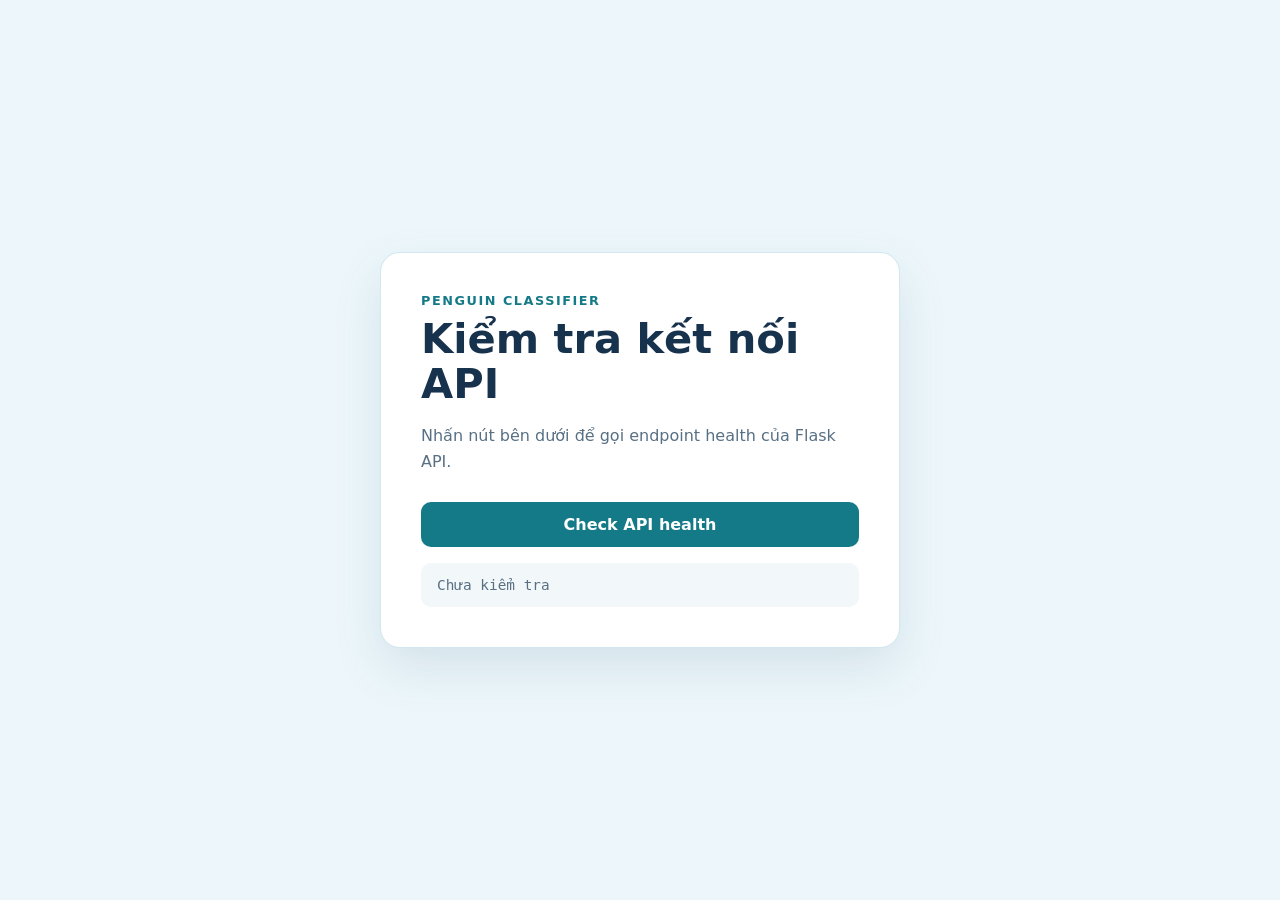
==== web/index.html @ 74799278 "fast api" ====
<!doctype html>
<html lang="vi">
  <head>
    <meta charset="UTF-8" />
    <meta name="viewport" content="width=device-width, initial-scale=1.0" />
    <title>Penguin Classifier</title>
    <link rel="stylesheet" href="styles.css" />
  </head>
  <body>
    <main class="card">
      <p class="eyebrow">Penguin Classifier</p>
      <h1>Kiểm tra kết nối API</h1>
      <p class="description">
        Nhấn nút bên dưới để gọi endpoint health của Flask API.
      </p>

      <button id="check-health" type="button">Check API health</button>
      <output id="result" class="result" aria-live="polite">
        Chưa kiểm tra
      </output>
    </main>

    <script src="app.js"></script>
  </body>
</html>
---- web/styles.css ----
:root {
  color-scheme: light;
  font-family: Inter, ui-sans-serif, system-ui, -apple-system, BlinkMacSystemFont,
    "Segoe UI", sans-serif;
  color: #17324d;
  background: #edf7fb;
}

* {
  box-sizing: border-box;
}

body {
  min-height: 100vh;
  margin: 0;
  display: grid;
  place-items: center;
  padding: 24px;
}

.card {
  width: min(100%, 520px);
  padding: 40px;
  border: 1px solid #d2e7ef;
  border-radius: 20px;
  background: #ffffff;
  box-shadow: 0 20px 50px rgba(34, 84, 110, 0.12);
}

.eyebrow {
  margin: 0 0 8px;
  color: #147a88;
  font-size: 0.8rem;
  font-weight: 700;
  letter-spacing: 0.12em;
  text-transform: uppercase;
}

h1 {
  margin: 0;
  font-size: clamp(1.8rem, 6vw, 2.6rem);
  line-height: 1.1;
}

.description {
  margin: 16px 0 28px;
  color: #587084;
  line-height: 1.6;
}

button {
  width: 100%;
  padding: 13px 18px;
  border: 0;
  border-radius: 10px;
  color: #ffffff;
  background: #147a88;
  font: inherit;
  font-weight: 700;
  cursor: pointer;
  transition: background 150ms ease, transform 150ms ease;
}

button:hover:not(:disabled) {
  background: #0f6370;
  transform: translateY(-1px);
}

button:focus-visible {
  outline: 3px solid rgba(20, 122, 136, 0.3);
  outline-offset: 3px;
}

button:disabled {
  cursor: wait;
  opacity: 0.65;
}

.result {
  display: block;
  margin-top: 16px;
  padding: 14px 16px;
  border-radius: 10px;
  color: #587084;
  background: #f2f7f9;
  font-family: ui-monospace, SFMono-Regular, Menlo, Consolas, monospace;
  font-size: 0.9rem;
  overflow-wrap: anywhere;
}

.result.success {
  color: #17653a;
  background: #e8f8ee;
}

.result.error {
  color: #9d2c2c;
  background: #fff0f0;
}
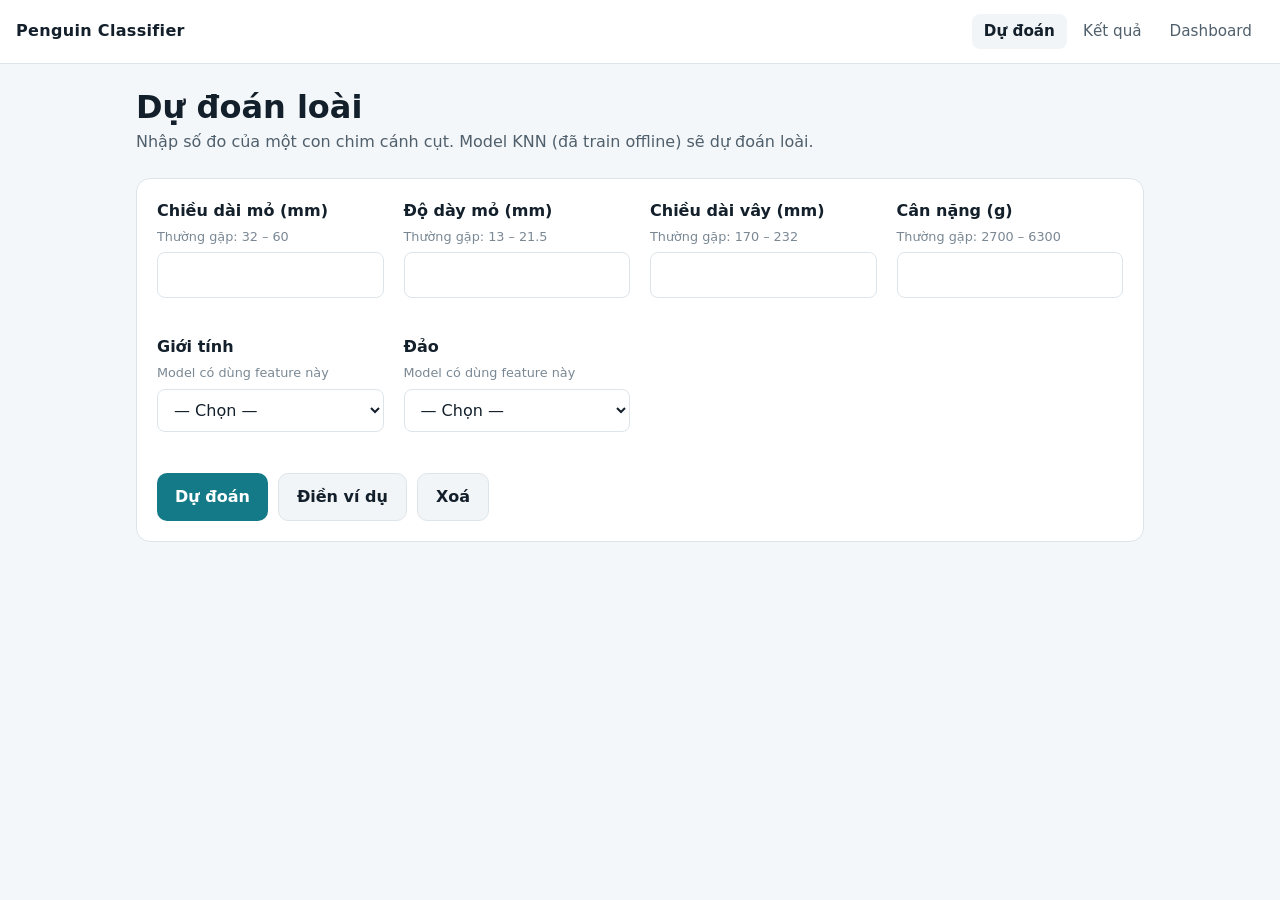
==== commit 5746f2f8: "tune + experiment_features + select_model + evaluate + error_analysis + train_final + api" ====
--- a/web/index.html
+++ b/web/index.html
@@ -3,24 +3,84 @@
   <head>
     <meta charset="UTF-8" />
     <meta name="viewport" content="width=device-width, initial-scale=1.0" />
-    <title>Penguin Classifier</title>
+    <title>Dự đoán loài chim cánh cụt</title>
     <link rel="stylesheet" href="styles.css" />
   </head>
   <body>
-    <main class="card">
-      <p class="eyebrow">Penguin Classifier</p>
-      <h1>Kiểm tra kết nối API</h1>
-      <p class="description">
-        Nhấn nút bên dưới để gọi endpoint health của Flask API.
-      </p>
+    <header class="topbar">
+      <span class="brand">Penguin Classifier</span>
+      <nav class="nav">
+        <a href="index.html" aria-current="page">Dự đoán</a>
+        <a href="result.html">Kết quả</a>
+        <a href="dashboard.html">Dashboard</a>
+      </nav>
+    </header>
 
-      <button id="check-health" type="button">Check API health</button>
-      <output id="result" class="result" aria-live="polite">
-        Chưa kiểm tra
-      </output>
+    <main>
+      <h1>Dự đoán loài</h1>
+      <p class="lead">Nhập số đo của một con chim cánh cụt. Model KNN (đã train offline) sẽ dự đoán loài.</p>
+
+      <div id="form-alert" class="alert error" role="alert"></div>
+      <div id="form-warning" class="alert warn" role="status"></div>
+
+      <form id="predict-form" class="card" novalidate>
+        <div class="form-grid">
+          <div class="field" data-field="bill_length_mm">
+            <label for="bill_length_mm">Chiều dài mỏ (mm)</label>
+            <span class="hint" data-hint>Ví dụ: 45.2</span>
+            <input id="bill_length_mm" name="bill_length_mm" type="number" step="any" inputmode="decimal" required />
+            <div class="message" aria-live="polite"></div>
+          </div>
+          <div class="field" data-field="bill_depth_mm">
+            <label for="bill_depth_mm">Độ dày mỏ (mm)</label>
+            <span class="hint" data-hint>Ví dụ: 17.1</span>
+            <input id="bill_depth_mm" name="bill_depth_mm" type="number" step="any" inputmode="decimal" required />
+            <div class="message" aria-live="polite"></div>
+          </div>
+          <div class="field" data-field="flipper_length_mm">
+            <label for="flipper_length_mm">Chiều dài vây (mm)</label>
+            <span class="hint" data-hint>Ví dụ: 190</span>
+            <input id="flipper_length_mm" name="flipper_length_mm" type="number" step="any" inputmode="decimal" required />
+            <div class="message" aria-live="polite"></div>
+          </div>
+          <div class="field" data-field="body_mass_g">
+            <label for="body_mass_g">Cân nặng (g)</label>
+            <span class="hint" data-hint>Ví dụ: 3650</span>
+            <input id="body_mass_g" name="body_mass_g" type="number" step="any" inputmode="decimal" required />
+            <div class="message" aria-live="polite"></div>
+          </div>
+          <div class="field" data-field="sex">
+            <label for="sex">Giới tính</label>
+            <span class="hint">Model có dùng feature này</span>
+            <select id="sex" name="sex" required>
+              <option value="">— Chọn —</option>
+              <option value="female">Cái (female)</option>
+              <option value="male">Đực (male)</option>
+            </select>
+            <div class="message" aria-live="polite"></div>
+          </div>
+          <div class="field" data-field="island">
+            <label for="island">Đảo</label>
+            <span class="hint">Model có dùng feature này</span>
+            <select id="island" name="island" required>
+              <option value="">— Chọn —</option>
+              <option value="Biscoe">Biscoe</option>
+              <option value="Dream">Dream</option>
+              <option value="Torgersen">Torgersen</option>
+            </select>
+            <div class="message" aria-live="polite"></div>
+          </div>
+        </div>
+
+        <div class="actions">
+          <button id="submit" type="submit">Dự đoán</button>
+          <button id="fill-example" class="secondary" type="button">Điền ví dụ</button>
+          <button class="secondary" type="reset">Xoá</button>
+        </div>
+      </form>
     </main>
 
-    <script src="app.js"></script>
+    <script src="common.js"></script>
+    <script src="predict.js"></script>
   </body>
 </html>
-
--- a/web/styles.css
+++ b/web/styles.css
@@ -1,100 +1,250 @@
 :root {
   color-scheme: light;
-  font-family: Inter, ui-sans-serif, system-ui, -apple-system, BlinkMacSystemFont,
-    "Segoe UI", sans-serif;
-  color: #17324d;
-  background: #edf7fb;
-}
-
-* {
-  box-sizing: border-box;
-}
+  --bg: #f4f7f9;
+  --surface: #ffffff;
+  --surface-2: #f2f5f7;
+  --border: #dde5ea;
+  --text: #13202b;
+  --text-2: #4f5f6c;
+  --muted: #7a8894;
+  --accent: #147a88;
+  --accent-hover: #0f6370;
+  --grid: #e6ecf0;
+
+  --adelie: #2a78d6;
+  --chinstrap: #eb6834;
+  --gentoo: #1baf7a;
+
+  --error: #b42323;
+  --error-bg: #fdeeee;
+  --warn: #8a5a00;
+  --warn-bg: #fff6e0;
+  --ok: #17653a;
+  --ok-bg: #e8f8ee;
+
+  font-family: Inter, ui-sans-serif, system-ui, -apple-system, "Segoe UI", sans-serif;
+  color: var(--text);
+}
+
+@media (prefers-color-scheme: dark) {
+  :root:not([data-theme="light"]) {
+    color-scheme: dark;
+    --bg: #111416;
+    --surface: #1a1d20;
+    --surface-2: #22262a;
+    --border: #2e3439;
+    --text: #f1f3f5;
+    --text-2: #c3c9ce;
+    --muted: #8d979f;
+    --accent: #2fa3b3;
+    --accent-hover: #46b6c5;
+    --grid: #2a2f33;
+    --adelie: #3987e5;
+    --chinstrap: #d95926;
+    --gentoo: #199e70;
+    --error: #ff8a8a;
+    --error-bg: #3a1c1c;
+    --warn: #f2c46b;
+    --warn-bg: #3a2e14;
+    --ok: #7fd9a0;
+    --ok-bg: #183424;
+  }
+}
+
+* { box-sizing: border-box; }
 
 body {
+  margin: 0;
   min-height: 100vh;
-  margin: 0;
+  background: var(--bg);
+  color: var(--text);
+  line-height: 1.5;
+}
+
+/* ---------- Layout ---------- */
+
+.topbar {
+  display: flex;
+  flex-wrap: wrap;
+  align-items: center;
+  justify-content: space-between;
+  gap: 12px;
+  padding: 14px 16px;
+  border-bottom: 1px solid var(--border);
+  background: var(--surface);
+}
+
+.brand { font-weight: 700; letter-spacing: 0.02em; }
+
+.nav { display: flex; gap: 4px; flex-wrap: wrap; }
+
+.nav a {
+  padding: 6px 12px;
+  border-radius: 8px;
+  color: var(--text-2);
+  text-decoration: none;
+  font-size: 0.95rem;
+}
+
+.nav a:hover { background: var(--surface-2); }
+.nav a[aria-current="page"] { background: var(--surface-2); color: var(--text); font-weight: 600; }
+
+main {
+  width: min(100%, 1040px);
+  margin: 0 auto;
+  padding: 24px 16px 48px;
+}
+
+h1 { margin: 0 0 4px; font-size: clamp(1.5rem, 4vw, 2rem); line-height: 1.2; }
+h2 { margin: 0 0 12px; font-size: 1.05rem; }
+.lead { margin: 0 0 24px; color: var(--text-2); }
+
+.card {
+  padding: 20px;
+  border: 1px solid var(--border);
+  border-radius: 14px;
+  background: var(--surface);
+}
+
+.grid { display: grid; gap: 16px; }
+.grid-2 { grid-template-columns: repeat(auto-fit, minmax(300px, 1fr)); }
+.grid-4 { grid-template-columns: repeat(auto-fit, minmax(160px, 1fr)); }
+
+.muted { color: var(--muted); }
+.small { font-size: 0.85rem; }
+
+/* ---------- Form ---------- */
+
+.form-grid {
   display: grid;
-  place-items: center;
-  padding: 24px;
-}
-
-.card {
-  width: min(100%, 520px);
-  padding: 40px;
-  border: 1px solid #d2e7ef;
-  border-radius: 20px;
-  background: #ffffff;
-  box-shadow: 0 20px 50px rgba(34, 84, 110, 0.12);
-}
-
-.eyebrow {
-  margin: 0 0 8px;
-  color: #147a88;
-  font-size: 0.8rem;
-  font-weight: 700;
-  letter-spacing: 0.12em;
-  text-transform: uppercase;
-}
-
-h1 {
-  margin: 0;
-  font-size: clamp(1.8rem, 6vw, 2.6rem);
-  line-height: 1.1;
-}
-
-.description {
-  margin: 16px 0 28px;
-  color: #587084;
-  line-height: 1.6;
-}
-
-button {
+  grid-template-columns: repeat(auto-fit, minmax(220px, 1fr));
+  gap: 16px 20px;
+}
+
+.field label { display: block; font-weight: 600; margin-bottom: 4px; }
+.field .hint { display: block; color: var(--muted); font-size: 0.8rem; margin-bottom: 6px; }
+
+.field input,
+.field select {
   width: 100%;
-  padding: 13px 18px;
+  padding: 10px 12px;
+  border: 1px solid var(--border);
+  border-radius: 8px;
+  background: var(--surface);
+  color: var(--text);
+  font: inherit;
+}
+
+.field input:focus,
+.field select:focus { outline: 3px solid color-mix(in srgb, var(--accent) 30%, transparent); border-color: var(--accent); }
+
+.field.has-error input,
+.field.has-error select { border-color: var(--error); }
+.field.has-warning input { border-color: var(--warn); }
+
+.field .message { min-height: 1.3em; margin-top: 4px; font-size: 0.82rem; }
+.field.has-error .message { color: var(--error); }
+.field.has-warning .message { color: var(--warn); }
+
+.actions { display: flex; flex-wrap: wrap; gap: 10px; margin-top: 20px; }
+
+button,
+.button {
+  display: inline-block;
+  padding: 11px 18px;
   border: 0;
   border-radius: 10px;
-  color: #ffffff;
-  background: #147a88;
+  background: var(--accent);
+  color: #fff;
   font: inherit;
   font-weight: 700;
+  text-decoration: none;
   cursor: pointer;
-  transition: background 150ms ease, transform 150ms ease;
-}
-
-button:hover:not(:disabled) {
-  background: #0f6370;
-  transform: translateY(-1px);
-}
-
-button:focus-visible {
-  outline: 3px solid rgba(20, 122, 136, 0.3);
-  outline-offset: 3px;
-}
-
-button:disabled {
-  cursor: wait;
-  opacity: 0.65;
-}
-
-.result {
-  display: block;
-  margin-top: 16px;
-  padding: 14px 16px;
-  border-radius: 10px;
-  color: #587084;
-  background: #f2f7f9;
-  font-family: ui-monospace, SFMono-Regular, Menlo, Consolas, monospace;
-  font-size: 0.9rem;
-  overflow-wrap: anywhere;
-}
-
-.result.success {
-  color: #17653a;
-  background: #e8f8ee;
-}
-
-.result.error {
-  color: #9d2c2c;
-  background: #fff0f0;
-}
-
+}
+
+button:hover:not(:disabled),
+.button:hover { background: var(--accent-hover); }
+button:disabled { opacity: 0.6; cursor: wait; }
+
+button.secondary,
+.button.secondary { background: var(--surface-2); color: var(--text); border: 1px solid var(--border); }
+
+.alert { padding: 12px 14px; border-radius: 10px; margin-bottom: 16px; }
+.alert:empty { display: none; }
+.alert.error { background: var(--error-bg); color: var(--error); }
+.alert.warn { background: var(--warn-bg); color: var(--warn); }
+.alert ul { margin: 6px 0 0; padding-left: 20px; }
+
+/* ---------- Result ---------- */
+
+.hero { display: flex; align-items: center; gap: 16px; flex-wrap: wrap; }
+.hero .label { color: var(--text-2); font-size: 0.9rem; }
+.hero .value { font-size: clamp(2rem, 7vw, 3rem); font-weight: 800; line-height: 1.1; }
+
+.swatch {
+  display: inline-block;
+  width: 10px;
+  height: 10px;
+  border-radius: 3px;
+  margin-right: 6px;
+  vertical-align: middle;
+}
+
+.sp-Adelie { --c: var(--adelie); }
+.sp-Chinstrap { --c: var(--chinstrap); }
+.sp-Gentoo { --c: var(--gentoo); }
+.swatch, .bar-fill, .dot { background: var(--c); }
+
+/* Horizontal bars */
+.bars { display: grid; gap: 10px; }
+.bar-row {
+  display: grid;
+  grid-template-columns: 90px 1fr 56px;
+  align-items: center;
+  gap: 10px;
+}
+.bar-row .name { font-size: 0.9rem; }
+.bar-row .num { text-align: right; font-variant-numeric: tabular-nums; font-size: 0.9rem; }
+.bar-track { height: 14px; border-radius: 4px; background: var(--surface-2); overflow: hidden; }
+.bar-fill { height: 100%; border-radius: 0 4px 4px 0; min-width: 0; }
+
+/* Stacked bar (island × species) */
+.stack { display: flex; gap: 2px; height: 14px; border-radius: 4px; overflow: hidden; }
+.stack > span { display: block; height: 100%; background: var(--c); }
+
+table { width: 100%; border-collapse: collapse; font-size: 0.9rem; }
+th, td { padding: 8px 10px; border-bottom: 1px solid var(--border); text-align: left; }
+th { color: var(--text-2); font-weight: 600; }
+td.num, th.num { text-align: right; font-variant-numeric: tabular-nums; }
+.table-wrap { overflow-x: auto; }
+
+.stat .label { color: var(--text-2); font-size: 0.85rem; }
+.stat .value { font-size: 1.6rem; font-weight: 700; font-variant-numeric: tabular-nums; }
+
+.legend { display: flex; flex-wrap: wrap; gap: 14px; font-size: 0.85rem; color: var(--text-2); margin-bottom: 10px; }
+
+/* Scatter */
+.chart { width: 100%; height: auto; display: block; }
+.chart .gridline { stroke: var(--grid); }
+.chart .axis-label { fill: var(--muted); font-size: 11px; }
+.chart .axis-title { fill: var(--text-2); font-size: 12px; }
+.chart circle { stroke: var(--surface); stroke-width: 1.5; fill: var(--c); }
+.chart circle:hover { stroke: var(--text); }
+
+.tooltip {
+  position: fixed;
+  pointer-events: none;
+  padding: 6px 10px;
+  border-radius: 8px;
+  background: var(--text);
+  color: var(--bg);
+  font-size: 0.8rem;
+  white-space: nowrap;
+  z-index: 10;
+  display: none;
+}
+
+.stack > span,
+.bar-row { cursor: default; }
+
+[class^="sp-"] { white-space: nowrap; }
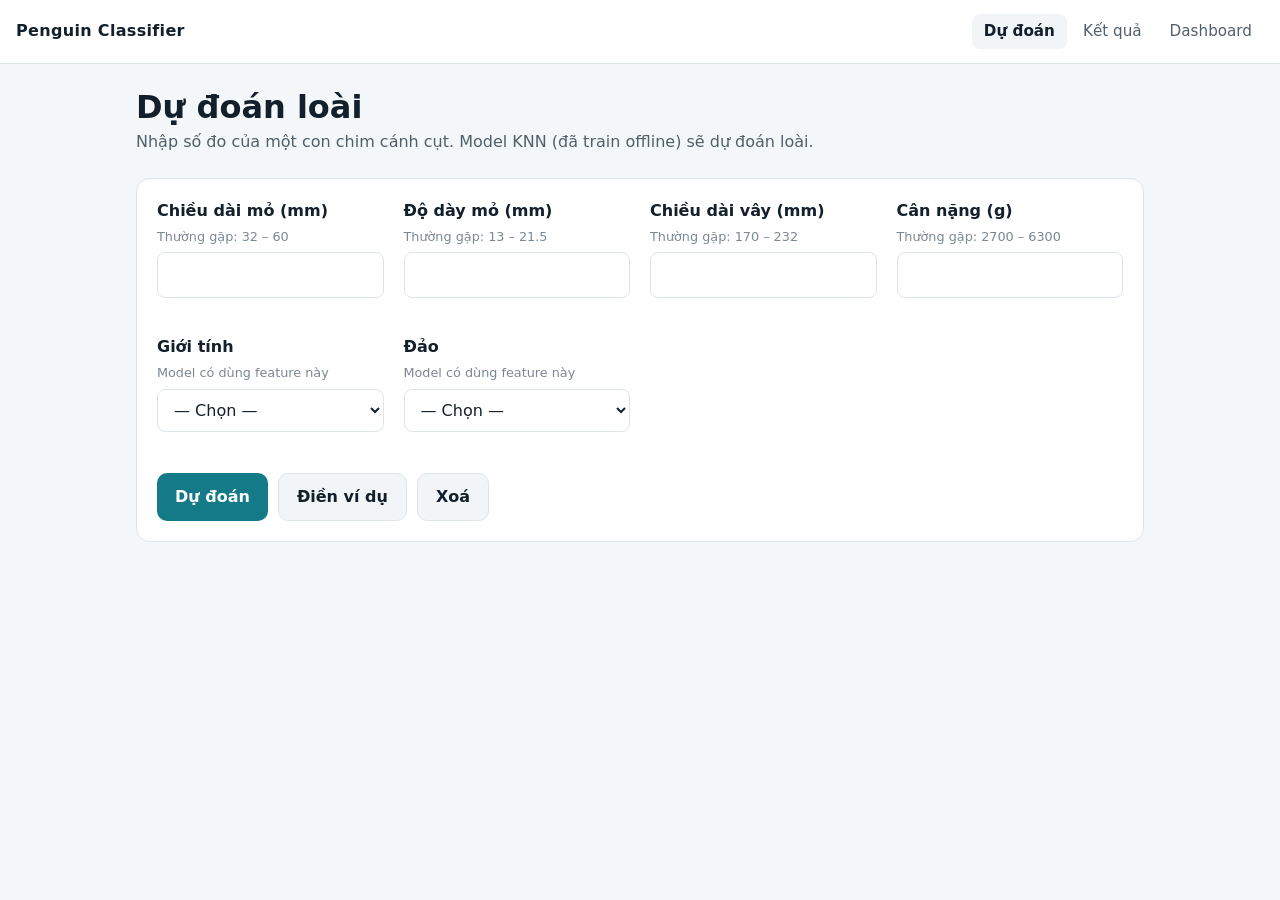
==== commit 80fc8d33: "update: light mode website" ====
--- a/web/index.html
+++ b/web/index.html
@@ -3,6 +3,7 @@
   <head>
     <meta charset="UTF-8" />
     <meta name="viewport" content="width=device-width, initial-scale=1.0" />
+    <meta name="color-scheme" content="light" />
     <title>Dự đoán loài chim cánh cụt</title>
     <link rel="stylesheet" href="styles.css" />
   </head>
--- a/web/styles.css
+++ b/web/styles.css
@@ -26,32 +26,13 @@
   color: var(--text);
 }
 
-@media (prefers-color-scheme: dark) {
-  :root:not([data-theme="light"]) {
-    color-scheme: dark;
-    --bg: #111416;
-    --surface: #1a1d20;
-    --surface-2: #22262a;
-    --border: #2e3439;
-    --text: #f1f3f5;
-    --text-2: #c3c9ce;
-    --muted: #8d979f;
-    --accent: #2fa3b3;
-    --accent-hover: #46b6c5;
-    --grid: #2a2f33;
-    --adelie: #3987e5;
-    --chinstrap: #d95926;
-    --gentoo: #199e70;
-    --error: #ff8a8a;
-    --error-bg: #3a1c1c;
-    --warn: #f2c46b;
-    --warn-bg: #3a2e14;
-    --ok: #7fd9a0;
-    --ok-bg: #183424;
-  }
-}
-
 * { box-sizing: border-box; }
+
+html {
+  color-scheme: light;
+  background: var(--bg);
+  color: var(--text);
+}
 
 body {
   margin: 0;
